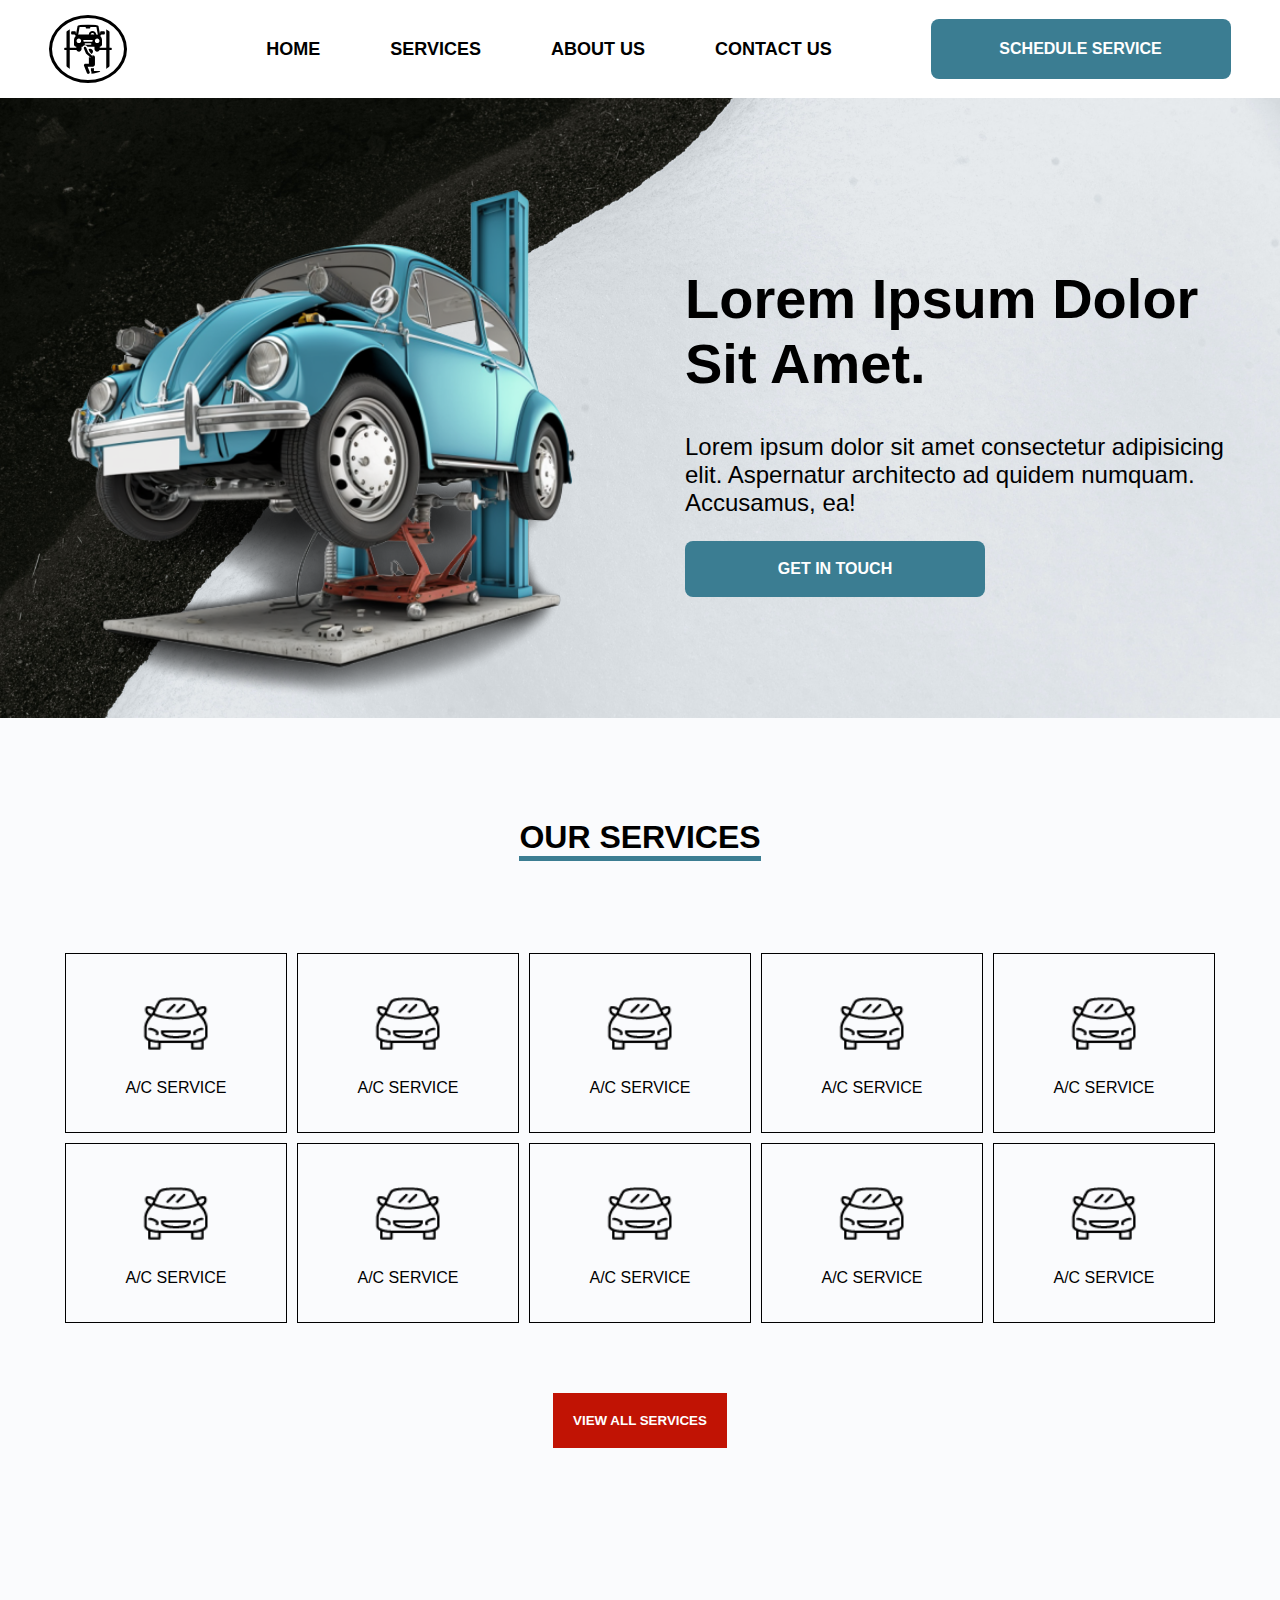
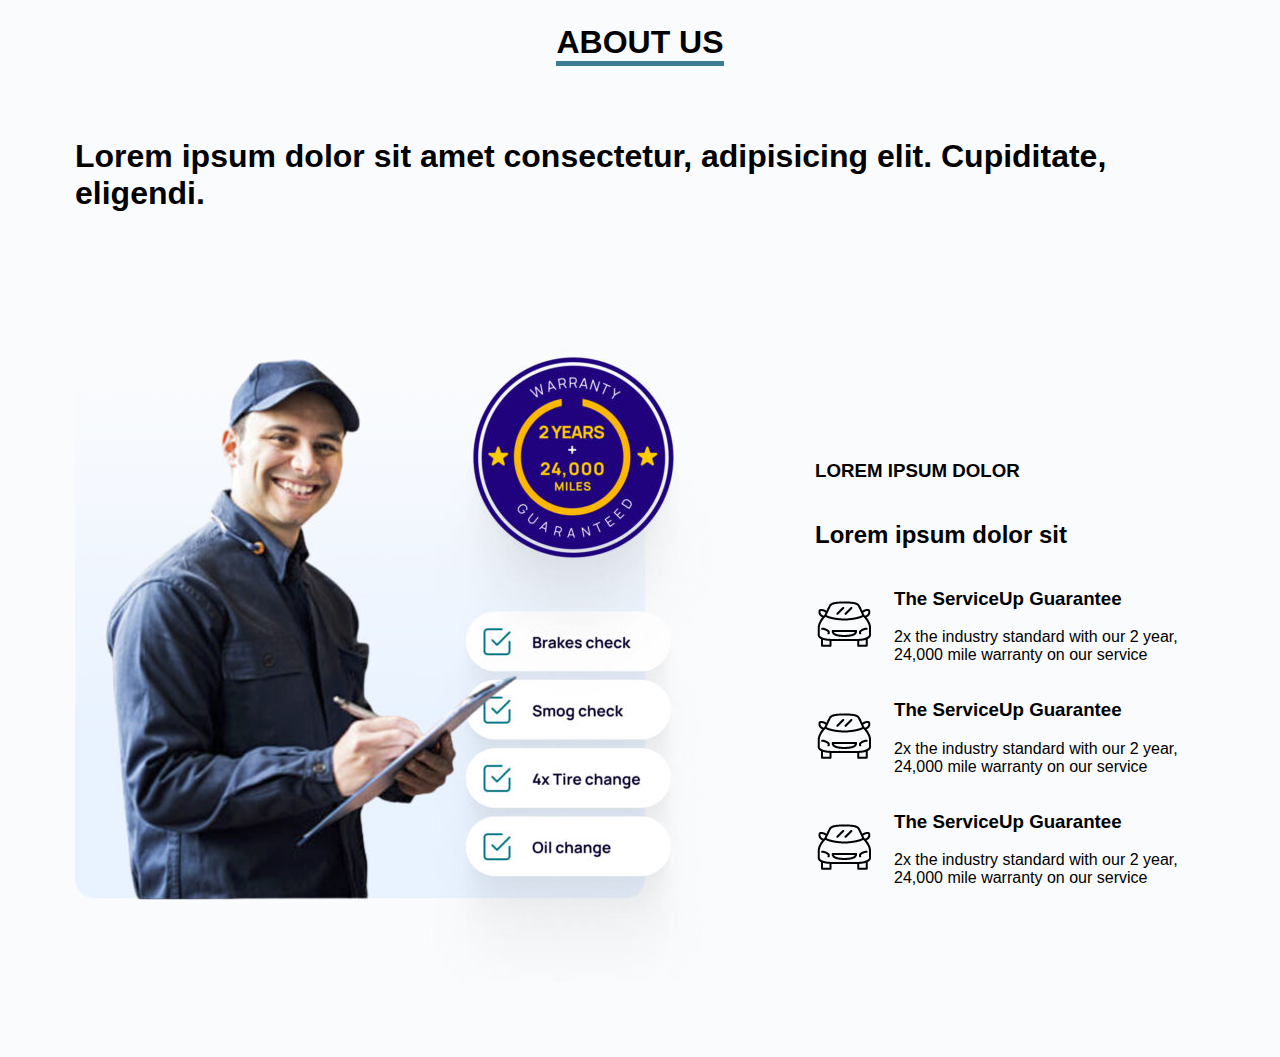
==== index.html @ e39b7b52 "initial commit" ====
<!DOCTYPE html>
<html lang="en">
  <head>
    <meta charset="UTF-8" />
    <meta http-equiv="X-UA-Compatible" content="IE=edge" />
    <meta name="viewport" content="width=device-width, initial-scale=1.0" />
    <link rel="stylesheet" href="style.css" />
    <script
      id="CookieDeclaration"
      src="https://consent.cookiebot.com/8da7548b-3e1d-4bb9-932d-0a5141a99879/cd.js"
      type="text/javascript"
      async
    ></script>
    <script src="https://code.jquery.com/jquery-3.6.0.min.js"></script>
    <script defer src="main.js"></script>
    <title>Car Repair Service</title>
  </head>
  <body>
    <div id="back-to-top-btn">
      <img src="/images/back-to-top-svgrepo-com.svg" alt="" />
    </div>
    <nav>
      <img src="/images/logo.svg" alt="Logo" />
      <ul>
        <li><a href="#home">HOME</a></li>
        <li><a href="#services" class="smooth-scroll">SERVICES</a></li>
        <li><a href="#about" class="smooth-scroll">ABOUT US</a></li>
        <li><a href="#contact" class="smooth-scroll">CONTACT US</a></li>
      </ul>
      <button class="nav-btn">SCHEDULE SERVICE</button>
    </nav>
    <article class="hero-section">
      <img src="/images/banner.png" alt="" />
      <div class="hero-text">
        <h1>Lorem Ipsum Dolor Sit Amet.</h1>
        <p>
          Lorem ipsum dolor sit amet consectetur adipisicing elit. Aspernatur
          architecto ad quidem numquam. Accusamus, ea!
        </p>
        <button>GET IN TOUCH</button>
      </div>
    </article>
    <main>
      <div id="services">
        <h1>OUR SERVICES</h1>
        <div class="services-cards">
          <div class="card">
            <img src="/images/VEHICLE_CTA.png" alt="" />
            <span>A/C SERVICE</span>
          </div>
          <div class="card">
            <img src="/images/VEHICLE_CTA.png" alt="" />
            <span>A/C SERVICE</span>
          </div>
          <div class="card">
            <img src="/images/VEHICLE_CTA.png" alt="" />
            <span>A/C SERVICE</span>
          </div>
          <div class="card">
            <img src="/images/VEHICLE_CTA.png" alt="" />
            <span>A/C SERVICE</span>
          </div>
          <div class="card">
            <img src="/images/VEHICLE_CTA.png" alt="" />
            <span>A/C SERVICE</span>
          </div>
          <div class="card">
            <img src="/images/VEHICLE_CTA.png" alt="" />
            <span>A/C SERVICE</span>
          </div>
          <div class="card">
            <img src="/images/VEHICLE_CTA.png" alt="" />
            <span>A/C SERVICE</span>
          </div>
          <div class="card">
            <img src="/images/VEHICLE_CTA.png" alt="" />
            <span>A/C SERVICE</span>
          </div>
          <div class="card">
            <img src="/images/VEHICLE_CTA.png" alt="" />
            <span>A/C SERVICE</span>
          </div>
          <div class="card">
            <img src="/images/VEHICLE_CTA.png" alt="" />
            <span>A/C SERVICE</span>
          </div>
        </div>
        <button>VIEW ALL SERVICES</button>
      </div>
    </main>
    <article id="about">
      <h1>ABOUT US</h1>
      <span>
        Lorem ipsum dolor sit amet consectetur, adipisicing elit. Cupiditate,
        eligendi.
      </span>
      <div class="about-section-one">
        <img src="/images/warranty-6-640x640.jpg" alt="" />
        <div class="about-section-text">
          <h3>LOREM IPSUM DOLOR</h3>
          <h2>Lorem ipsum dolor sit</h2>
          <div>
            <div class="flex">
              <img src="/images/VEHICLE_CTA.png" alt="" />
              <div>
                <h3>The ServiceUp Guarantee</h3>
                <p>
                  2x the industry standard with our 2 year, 24,000 mile warranty
                  on our service
                </p>
              </div>
            </div>
            <div class="flex">
              <img src="/images/VEHICLE_CTA.png" alt="" />
              <div>
                <h3>The ServiceUp Guarantee</h3>
                <p>
                  2x the industry standard with our 2 year, 24,000 mile warranty
                  on our service
                </p>
              </div>
            </div>
            <div class="flex">
              <img src="/images/VEHICLE_CTA.png" alt="" />
              <div>
                <h3>The ServiceUp Guarantee</h3>
                <p>
                  2x the industry standard with our 2 year, 24,000 mile warranty
                  on our service
                </p>
              </div>
            </div>
          </div>
        </div>
      </div>
    </article>
  </body>
</html>
---- style.css ----
:root {
  --primary-color: #3b7d92;
  --background-color: #fafbfd;
}

.flex {
  display: flex;
  gap: 20px;
  align-items: center;
}

body {
  height: 2000px;
  padding: 0;
  margin: 0;
  box-sizing: border-box;
  font-family: "Manrope", sans-serif;
  overflow-x: hidden;
}

ul {
  display: flex;
  gap: 70px;
  list-style-type: none;
}

nav a {
  text-decoration: none;
  color: black;
  font-size: 18px;
  font-weight: bold;
}

nav a:hover {
  color: #3b7d92;
}

nav {
  display: flex;
  justify-content: space-around;
  align-items: center;
  padding-top: 15px;
  padding-bottom: 15px;
}

nav img {
  width: 60px;
  padding: 6px;
  height: 50px;
  border: 3px solid black;
  border-radius: 50%;
}

nav img:hover {
  cursor: pointer;
}

#back-to-top-btn {
  position: fixed;
  bottom: 20px;
  right: 20px;
  display: none;
  padding: 7px;
  cursor: pointer;
  z-index: 999;
  border: 1px solid black;
}

#back-to-top-btn img {
  height: 50px;
  width: 50px;
}

.nav-btn {
  padding: 15px;
  width: 300px;
  border-radius: 8px;
  border: none;
  background-color: var(--primary-color);
  font-size: 16px;
  font-weight: bold;
  height: 60px;
  color: #fff;
}

.nav-btn:hover {
  cursor: pointer;
  background-color: grey;
  color: black;
}

.hero-section {
  background-image: url("/images/background.jpg");
  background-size: cover;
  padding-top: 70px;
  display: flex;
  justify-content: space-around;
  height: 550px;
}

.hero-text {
  margin-top: 60px;
  max-width: 550px;
}

.hero-text h1 {
  font-size: 3.5em;
}

.hero-text p {
  font-size: 1.5em;
  max-width: 800px;
}

.hero-text button {
  padding: 1.2em;
  width: 300px;
  border-radius: 8px;
  border: none;
  background-color: var(--primary-color);
  font-weight: bold;
  color: #fff;
  font-size: 1em;
}

.hero-text button:hover {
  cursor: pointer;
  background-color: grey;
  color: black;
}

#services {
  background-color: var(--background-color);
  padding-top: 5em;
  display: flex;
  flex-direction: column;
  align-items: center;
  gap: 70px;
  padding-bottom: 5em;
}

#services h1 {
  border-bottom: 5px solid var(--primary-color);
}

#services button {
  padding: 20px;
  border: none;
  background-color: #c11304;
  font-weight: bold;
  color: white;
}

#services button:hover {
  cursor: pointer;
  background-color: grey;
  color: black;
}

.card {
  display: flex;
  flex-direction: column;
  gap: 20px;
  align-items: center;
  border: 1px solid black;
  padding: 35px;
  width: 150px;
}

.card img {
  height: 70px;
  width: 70px;
}

.services-cards {
  display: grid;
  grid-template-columns: repeat(5, 1fr);
  grid-template-rows: repeat(2, 1fr);
  grid-gap: 10px;
  justify-content: center;
}

#about {
  background-color: var(--background-color);
  display: flex;
  flex-direction: column;
  align-items: center;
  gap: 50px;
  padding: 75px;
}

#about h1 {
  border-bottom: 5px solid var(--primary-color);
}

#about span {
  font-weight: bold;
  font-size: 2em;
}

.about-section-one {
  padding-top: 5em;
  display: flex;
  gap: 100px;
}

.about-section-text {
  display: flex;
  flex-direction: column;
  padding-top: 100px;
}
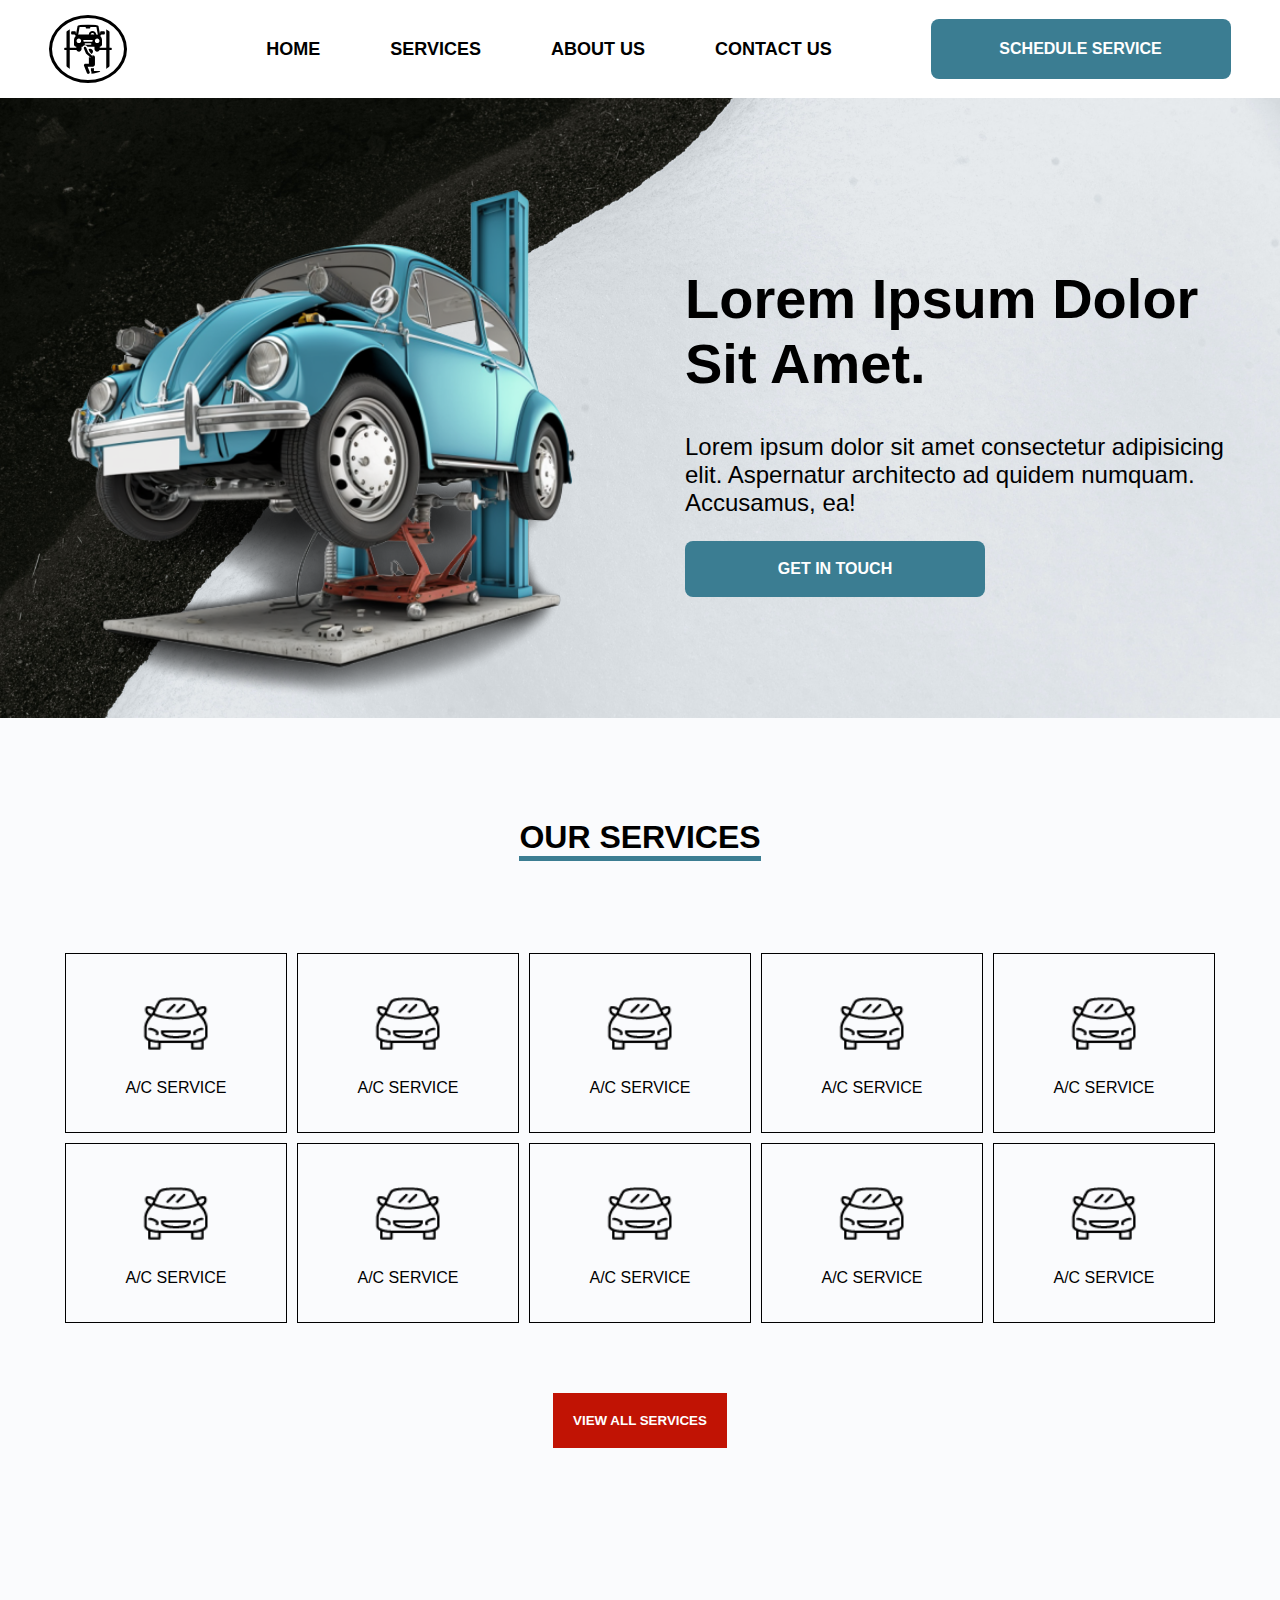
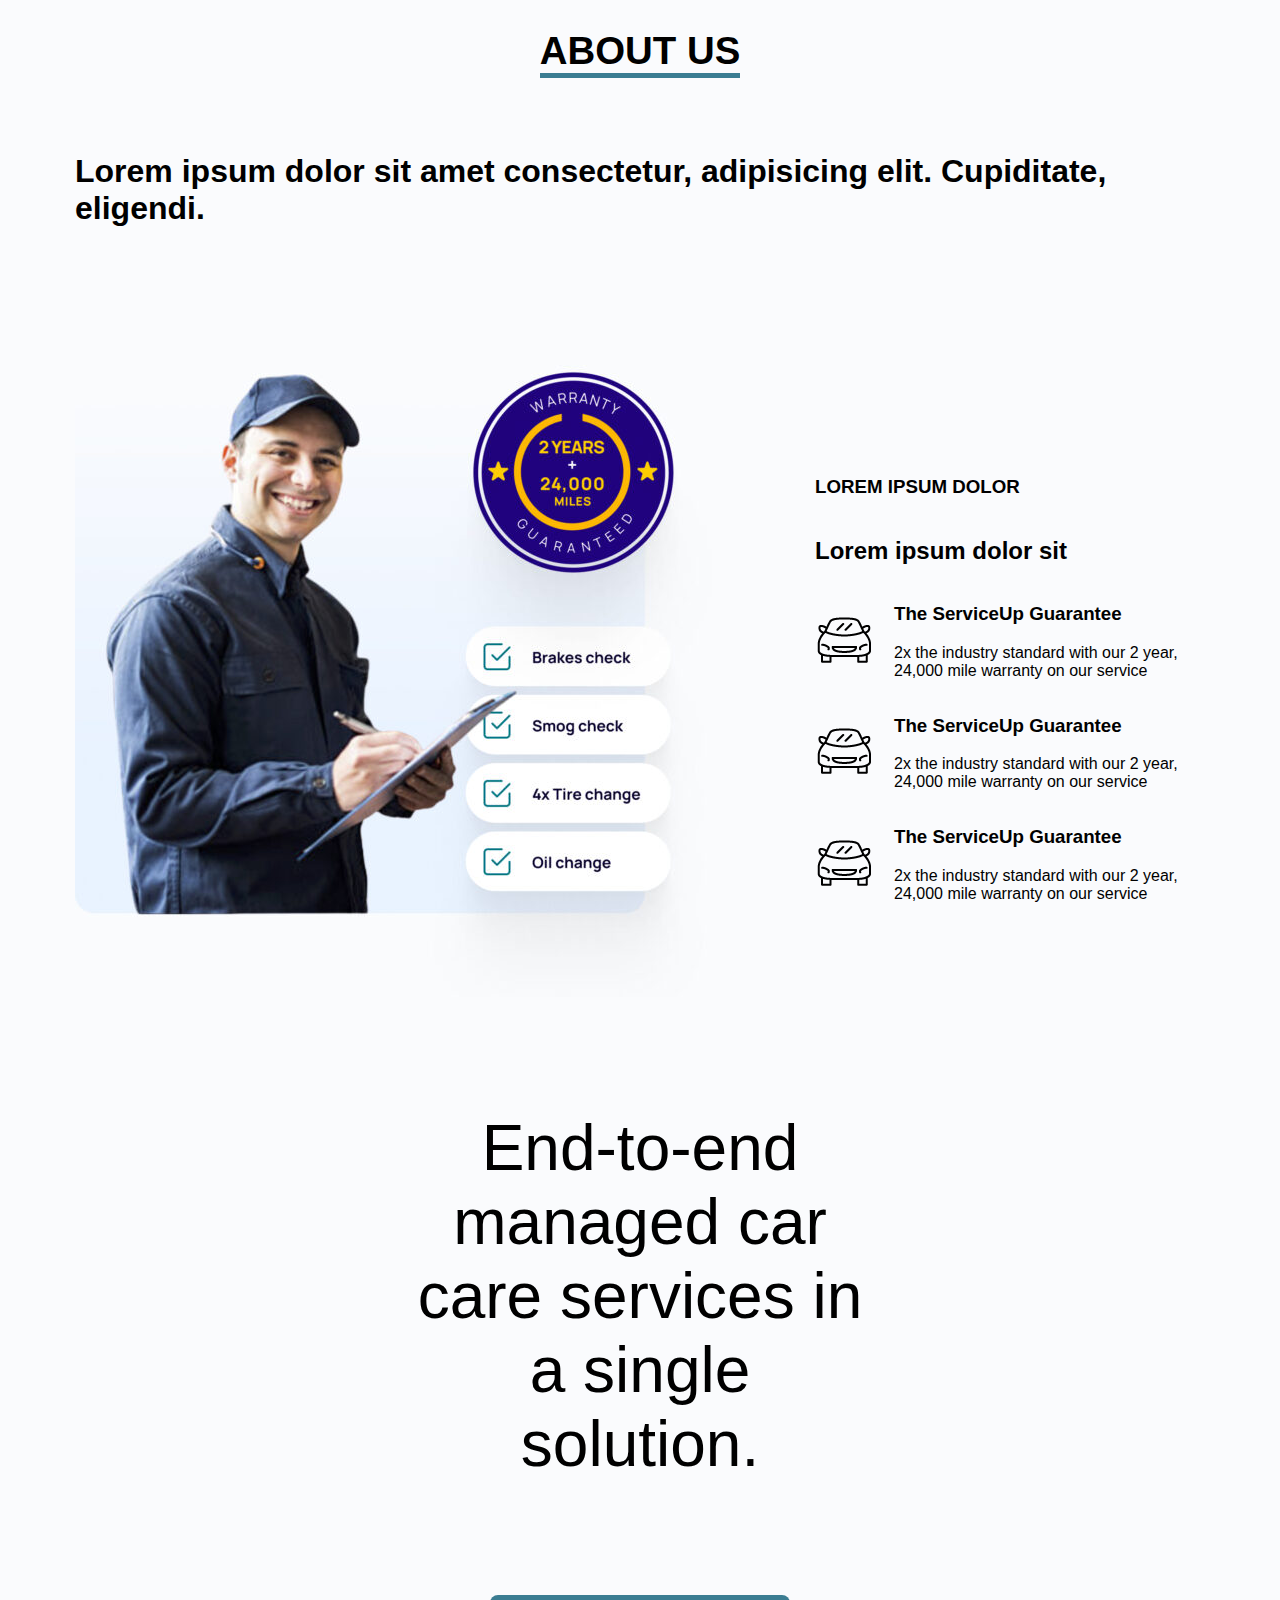
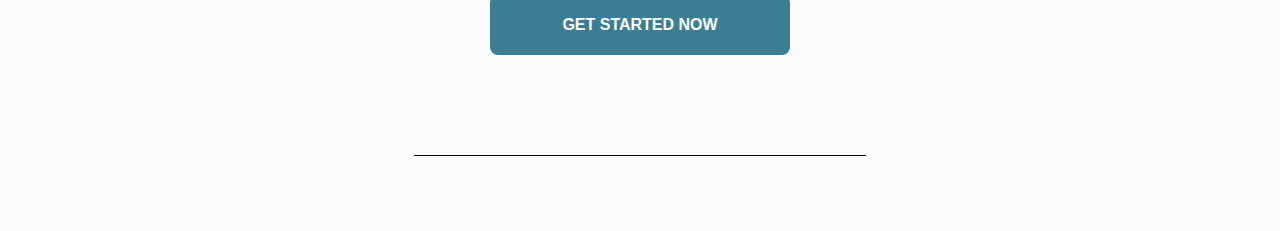
==== commit 72d3e20b: "cookie fix" ====
--- a/index.html
+++ b/index.html
@@ -133,6 +133,17 @@
           </div>
         </div>
       </div>
+      <div class="call-to-action">
+        <p>End-to-end managed car care services in a single solution.</p>
+        <button>GET STARTED NOW</button>
+      </div>
     </article>
+    <section id="contact"></section>
+    <script
+      id="CookieDeclaration"
+      src="https://consent.cookiebot.com/00000000-0000-0000-0000-000000000000/cd.js"
+      type="text/javascript"
+      async
+    ></script>
   </body>
 </html>
--- a/style.css
+++ b/style.css
@@ -190,6 +190,7 @@
 }
 
 #about h1 {
+  font-size: 2.4em;
   border-bottom: 5px solid var(--primary-color);
 }
 
@@ -209,3 +210,36 @@
   flex-direction: column;
   padding-top: 100px;
 }
+
+.call-to-action {
+  display: flex;
+  flex-direction: column;
+  gap: 50px;
+  align-items: center;
+  width: 40%;
+  padding-bottom: 100px;
+  border-bottom: 1px solid black;
+}
+
+.call-to-action p {
+  font-size: 4em;
+  text-align: center;
+}
+
+.call-to-action button {
+  padding: 15px;
+  width: 300px;
+  border-radius: 8px;
+  border: none;
+  background-color: var(--primary-color);
+  font-size: 16px;
+  font-weight: bold;
+  height: 60px;
+  color: #fff;
+}
+
+.call-to-action button:hover {
+  cursor: pointer;
+  background-color: grey;
+  color: black;
+}
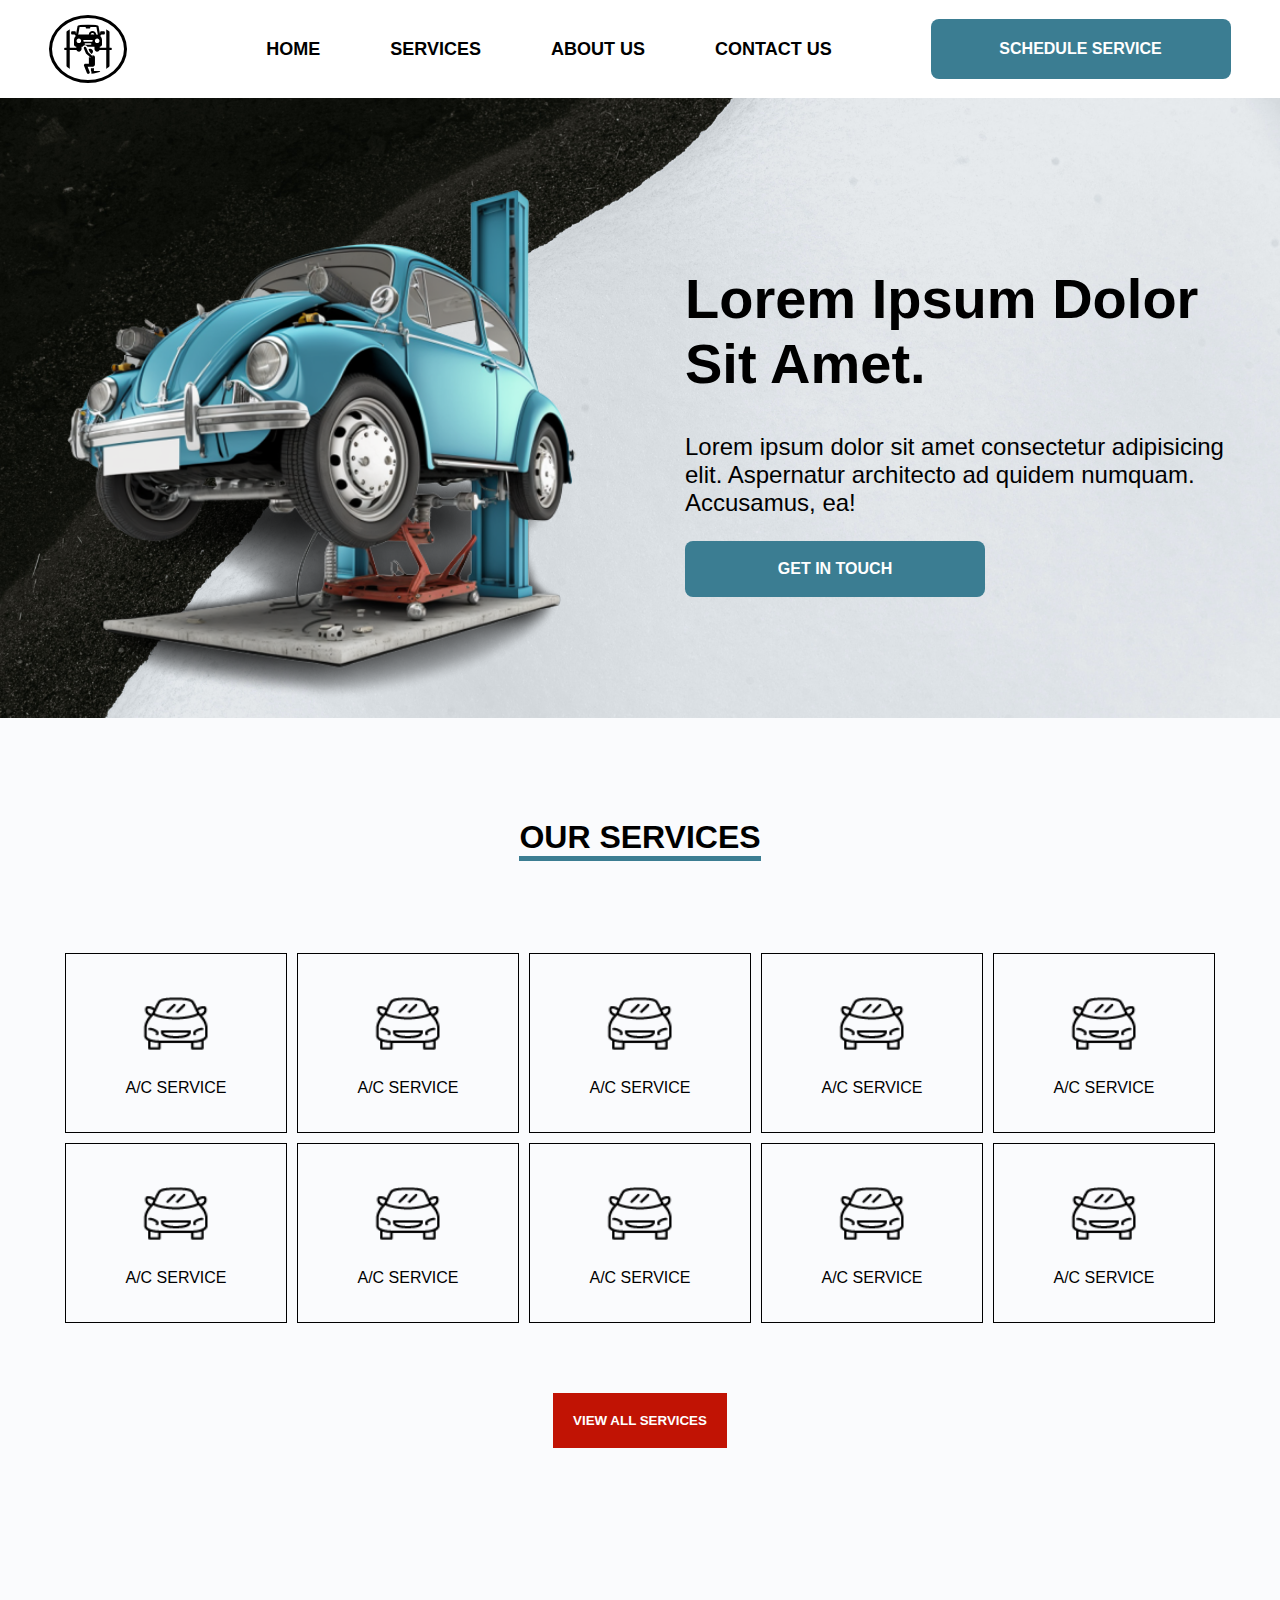
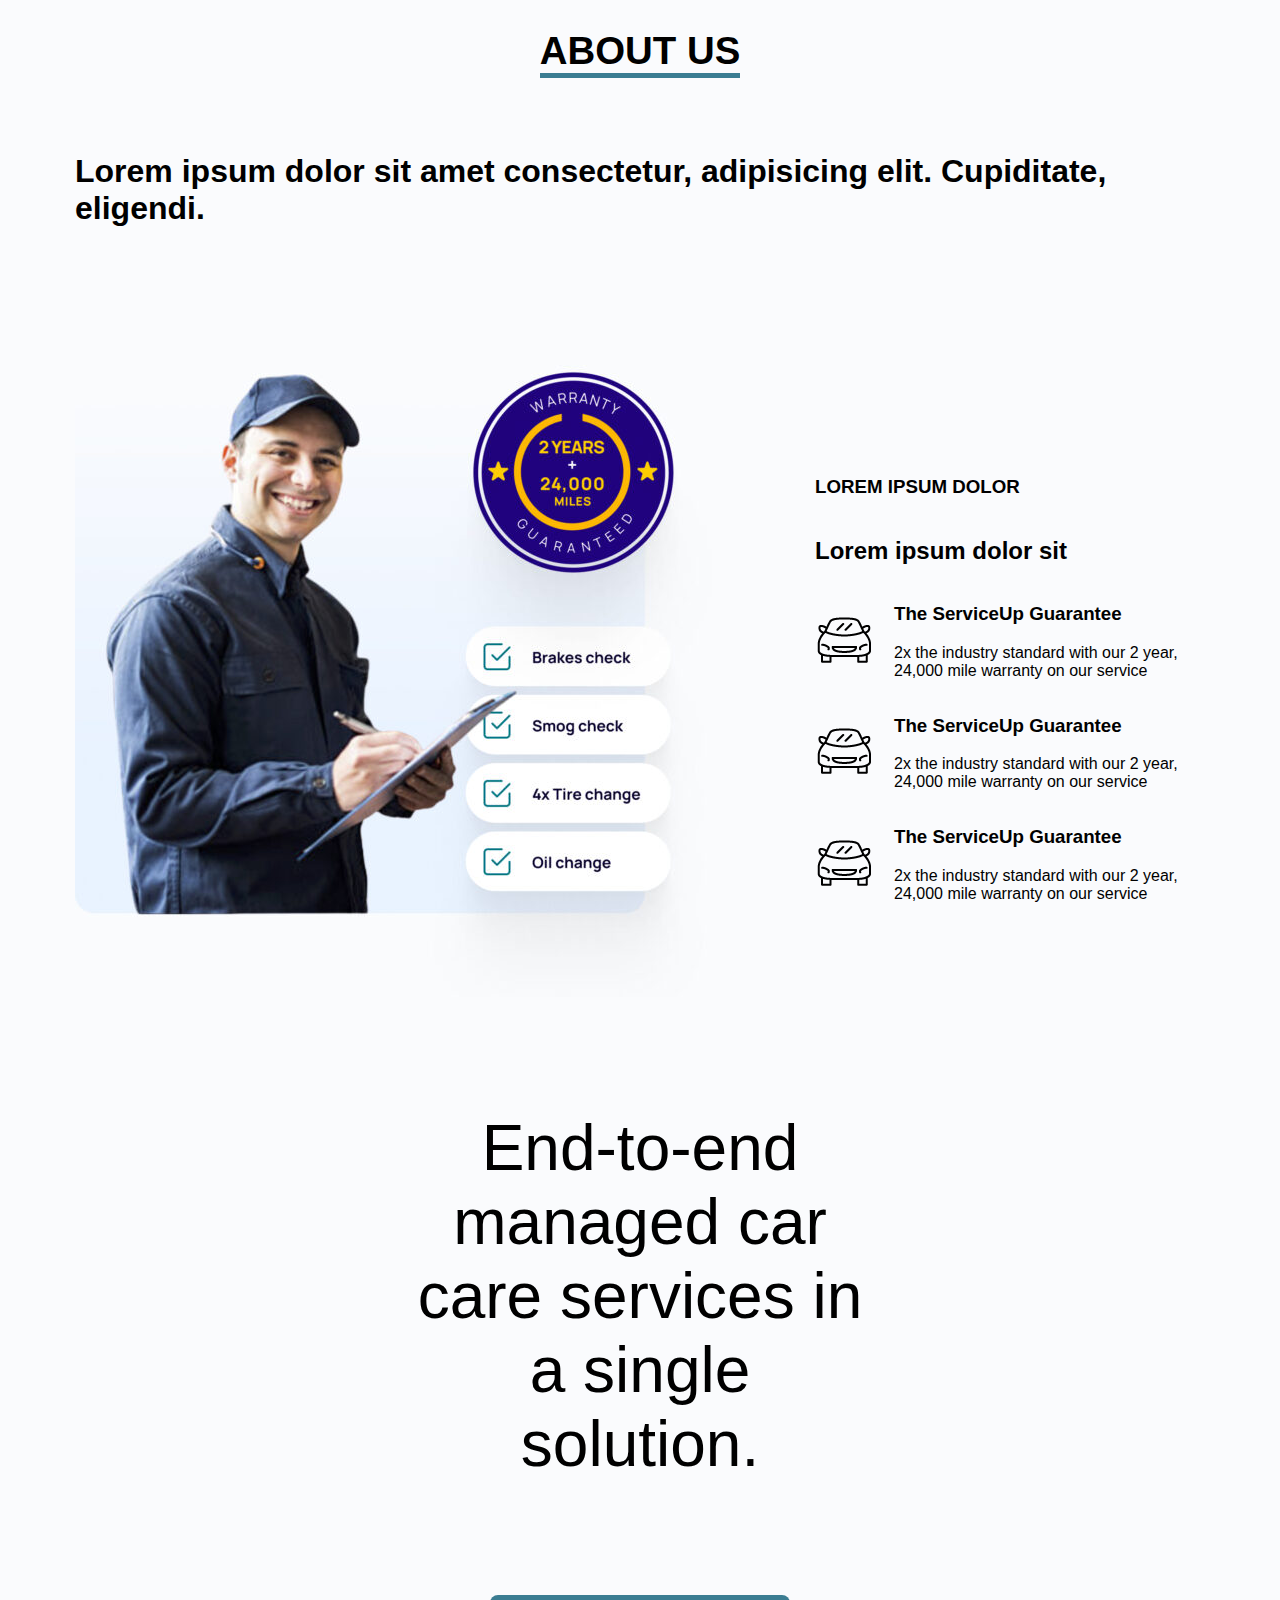
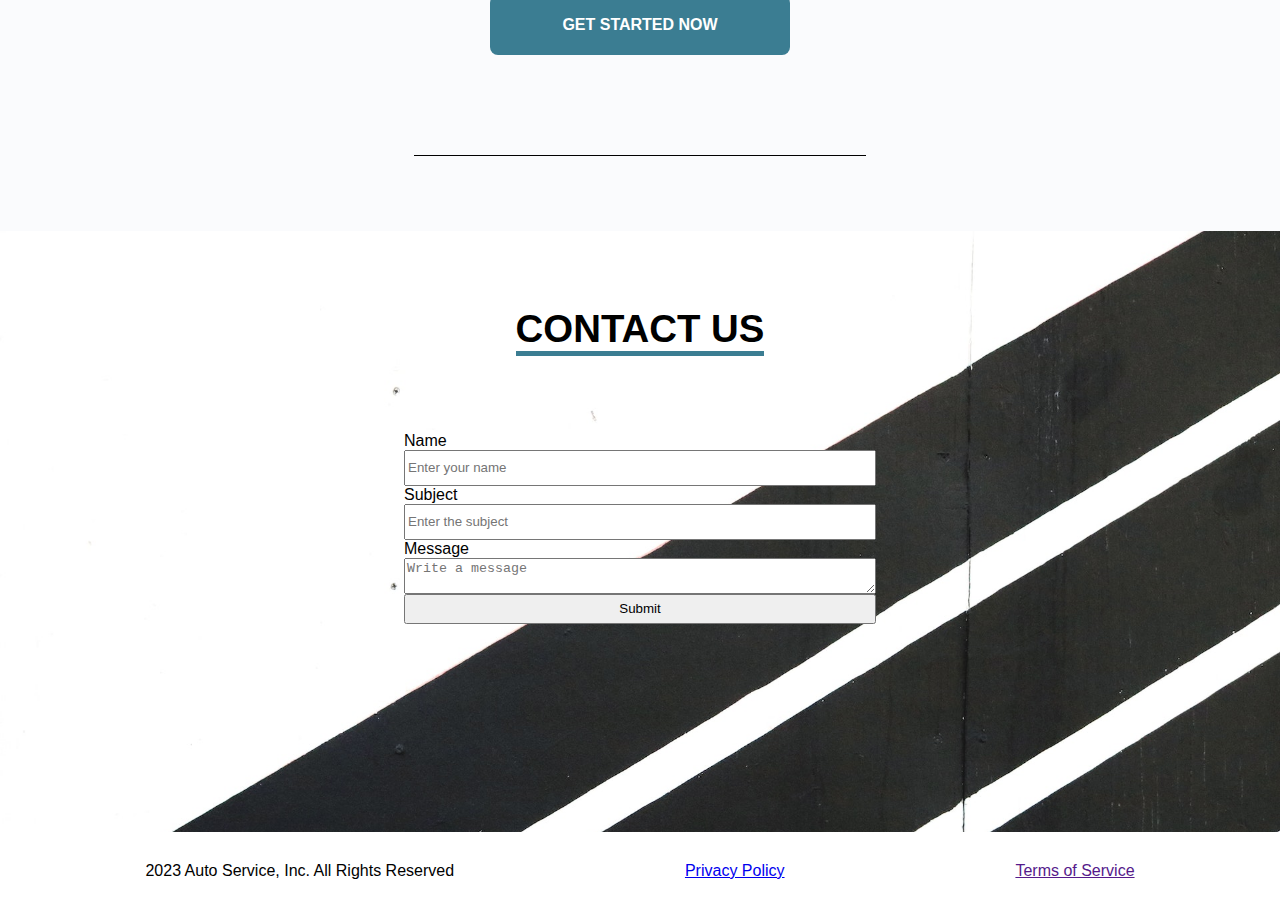
==== commit 207f2a73: "layout" ====
--- a/index.html
+++ b/index.html
@@ -6,10 +6,11 @@
     <meta name="viewport" content="width=device-width, initial-scale=1.0" />
     <link rel="stylesheet" href="style.css" />
     <script
-      id="CookieDeclaration"
-      src="https://consent.cookiebot.com/8da7548b-3e1d-4bb9-932d-0a5141a99879/cd.js"
+      id="Cookiebot"
+      src="https://consent.cookiebot.com/uc.js"
+      data-cbid="8da7548b-3e1d-4bb9-932d-0a5141a99879"
+      data-blockingmode="auto"
       type="text/javascript"
-      async
     ></script>
     <script src="https://code.jquery.com/jquery-3.6.0.min.js"></script>
     <script defer src="main.js"></script>
@@ -138,12 +139,35 @@
         <button>GET STARTED NOW</button>
       </div>
     </article>
-    <section id="contact"></section>
-    <script
+    <section id="contact">
+      <h1>CONTACT US</h1>
+      <form>
+        <label>Name</label>
+        <input type="text" name="name" placeholder="Enter your name" />
+
+        <label>Subject</label>
+        <input type="text" name="subject" placeholder="Enter the subject" />
+
+        <label>Message</label>
+        <textarea
+          type="text"
+          name="message"
+          placeholder="Write a message"
+        ></textarea>
+
+        <input type="submit" value="Submit" />
+      </form>
+    </section>
+    <footer>
+      <span>2023 Auto Service, Inc. All Rights Reserved</span>
+      <span><a href="/privacypolicy.html">Privacy Policy</a></span>
+      <span><a href="">Terms of Service</a></span>
+    </footer>
+    <!-- <script
       id="CookieDeclaration"
-      src="https://consent.cookiebot.com/00000000-0000-0000-0000-000000000000/cd.js"
+      src="https://consent.cookiebot.com/8da7548b-3e1d-4bb9-932d-0a5141a99879/cd.js"
       type="text/javascript"
       async
-    ></script>
+    ></script> -->
   </body>
 </html>
--- a/style.css
+++ b/style.css
@@ -243,3 +243,39 @@
   background-color: grey;
   color: black;
 }
+
+#contact {
+  display: flex;
+  flex-direction: column;
+  align-items: center;
+  padding: 50px;
+  background-image: url("/images/contact-banner.jpg");
+  background-size: cover;
+}
+
+#contact h1 {
+  font-size: 2.4em;
+  border-bottom: 5px solid var(--primary-color);
+}
+
+form {
+  width: 40%;
+  height: 300px;
+  display: flex;
+  flex-direction: column;
+  padding: 50px;
+}
+
+form input {
+  height: 30px;
+}
+
+footer {
+  display: flex;
+  justify-content: space-around;
+  padding: 30px;
+}
+
+.container {
+  padding: 150px;
+}
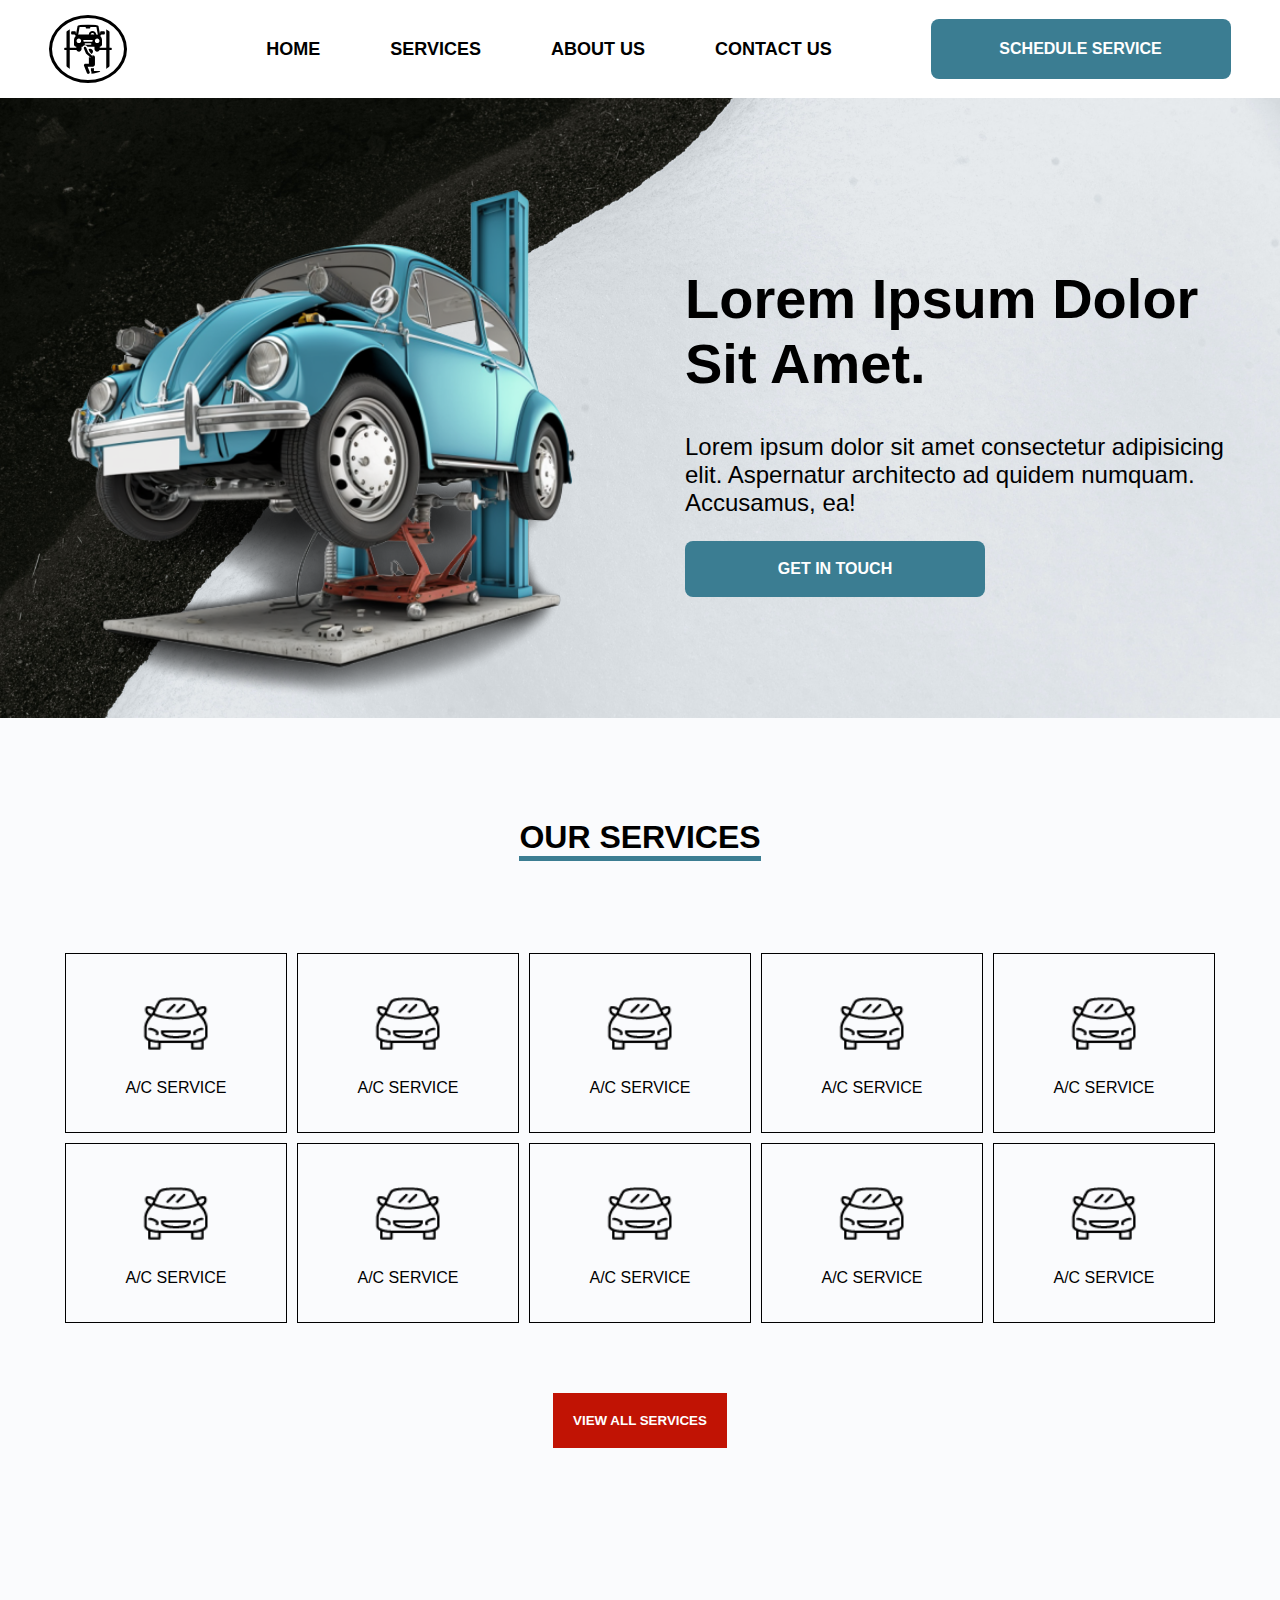
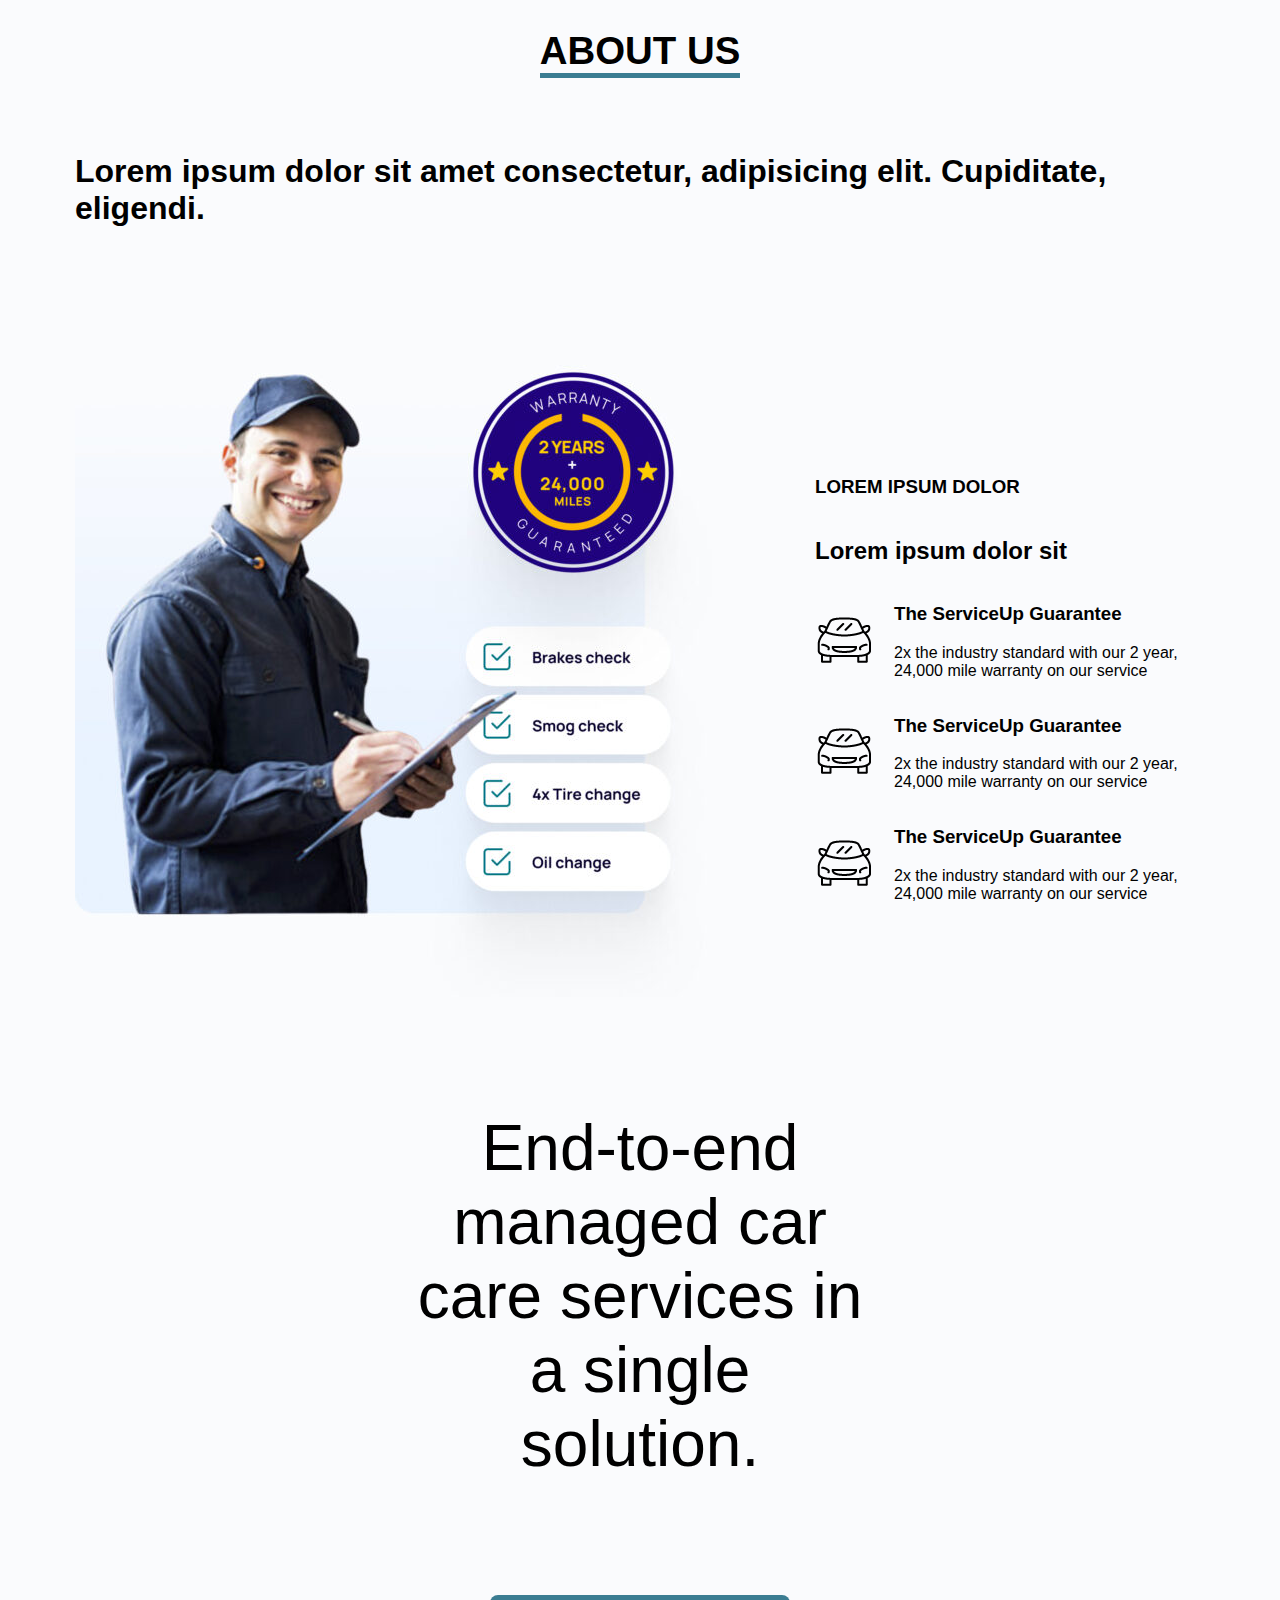
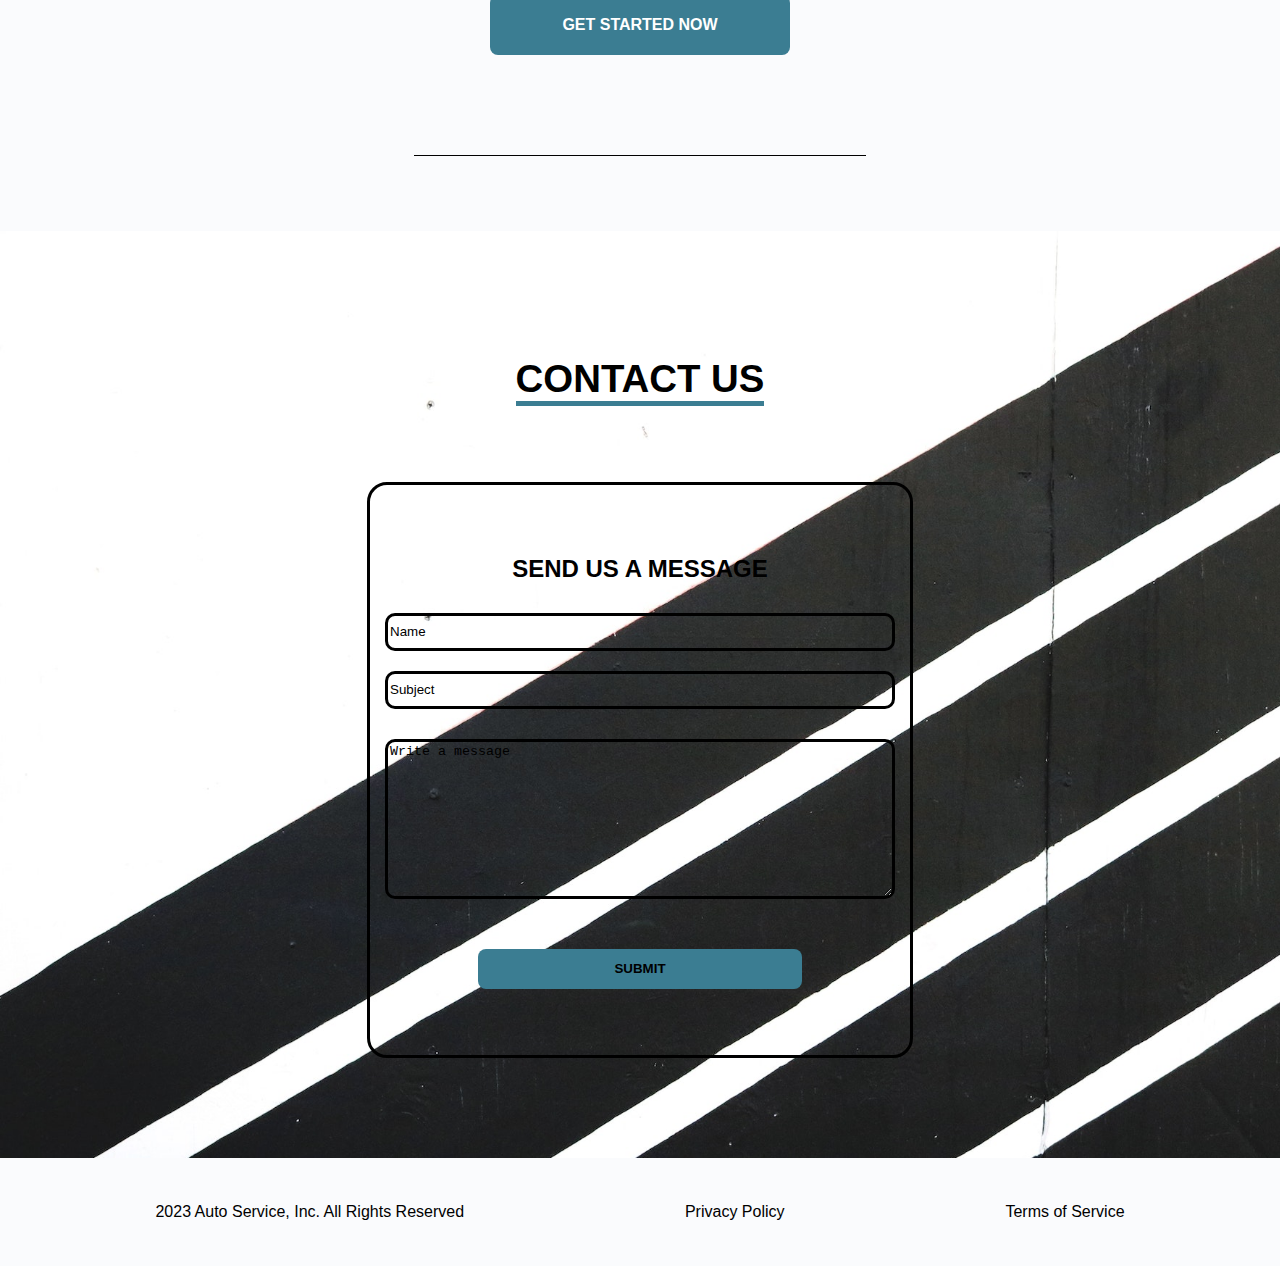
==== commit 2321febd: "Initial Commit" ====
--- a/index.html
+++ b/index.html
@@ -20,15 +20,29 @@
     <div id="back-to-top-btn">
       <img src="/images/back-to-top-svgrepo-com.svg" alt="" />
     </div>
-    <nav>
+    <nav id="home">
       <img src="/images/logo.svg" alt="Logo" />
       <ul>
-        <li><a href="#home">HOME</a></li>
+        <li><a href="#home" class="smooth-scroll">HOME</a></li>
         <li><a href="#services" class="smooth-scroll">SERVICES</a></li>
         <li><a href="#about" class="smooth-scroll">ABOUT US</a></li>
         <li><a href="#contact" class="smooth-scroll">CONTACT US</a></li>
       </ul>
       <button class="nav-btn">SCHEDULE SERVICE</button>
+      <div class="hamburger" id="hamburger-button">
+        <div class="line"></div>
+        <div class="line"></div>
+        <div class="line"></div>
+      </div>
+      <div class="sidebar" id="sidebar">
+        <a href="#" class="close-btn" id="close-btn">&times;</a>
+        <ul class="nav-links">
+          <li><a href="#home" class="smooth-scroll">HOME</a></li>
+          <li><a href="#services" class="smooth-scroll">SERVICES</a></li>
+          <li><a href="#about" class="smooth-scroll">ABOUT US</a></li>
+          <li><a href="#contact" class="smooth-scroll">CONTACT</a></li>
+        </ul>
+      </div>
     </nav>
     <article class="hero-section">
       <img src="/images/banner.png" alt="" />
@@ -38,7 +52,7 @@
           Lorem ipsum dolor sit amet consectetur adipisicing elit. Aspernatur
           architecto ad quidem numquam. Accusamus, ea!
         </p>
-        <button>GET IN TOUCH</button>
+        <a href=""><button>GET IN TOUCH</button></a>
       </div>
     </article>
     <main>
@@ -142,20 +156,16 @@
     <section id="contact">
       <h1>CONTACT US</h1>
       <form>
-        <label>Name</label>
-        <input type="text" name="name" placeholder="Enter your name" />
-
-        <label>Subject</label>
-        <input type="text" name="subject" placeholder="Enter the subject" />
-
-        <label>Message</label>
+        <h2>SEND US A MESSAGE</h2>
+        <input type="text" name="name" placeholder="Name" />
+        <input type="text" name="subject" placeholder="Subject" />
         <textarea
           type="text"
           name="message"
           placeholder="Write a message"
         ></textarea>
 
-        <input type="submit" value="Submit" />
+        <input id="submit" type="submit" value="Submit" />
       </form>
     </section>
     <footer>
@@ -163,11 +173,5 @@
       <span><a href="/privacypolicy.html">Privacy Policy</a></span>
       <span><a href="">Terms of Service</a></span>
     </footer>
-    <!-- <script
-      id="CookieDeclaration"
-      src="https://consent.cookiebot.com/8da7548b-3e1d-4bb9-932d-0a5141a99879/cd.js"
-      type="text/javascript"
-      async
-    ></script> -->
   </body>
 </html>
--- a/style.css
+++ b/style.css
@@ -43,6 +43,71 @@
   padding-bottom: 15px;
 }
 
+.sidebar {
+  height: 100%;
+  width: 0;
+  position: fixed;
+  z-index: 1;
+  top: 0;
+  right: 0;
+  background-color: var(--background-color);
+  overflow-x: hidden;
+  transition: 0.5s;
+  padding-top: 60px;
+}
+
+.nav-links {
+  display: flex;
+  flex-direction: column;
+  list-style-type: none;
+  margin: 0;
+  padding: 0;
+}
+
+.nav-links li {
+  margin: 0 10px;
+}
+
+.nav-links a {
+  color: black;
+  text-decoration: none;
+  padding: 12px 16px;
+  display: block;
+  transition: 0.3s;
+}
+
+.nav-links a:hover {
+  background-color: #f1f1f1;
+  color: black;
+}
+
+#sidebar.active {
+  width: 300px;
+}
+
+.hamburger {
+  display: none;
+  cursor: pointer;
+  width: 50px;
+  height: 50px;
+}
+
+.line {
+  width: 100%;
+  height: 3px;
+  background-color: black;
+  margin: 6px 0;
+}
+
+.close-btn {
+  position: absolute;
+  top: 20px;
+  right: 20px;
+  font-size: 36px;
+  color: black;
+  text-decoration: none;
+}
+
 nav img {
   width: 60px;
   padding: 6px;
@@ -248,7 +313,7 @@
   display: flex;
   flex-direction: column;
   align-items: center;
-  padding: 50px;
+  padding: 100px;
   background-image: url("/images/contact-banner.jpg");
   background-size: cover;
 }
@@ -259,23 +324,225 @@
 }
 
 form {
-  width: 40%;
-  height: 300px;
-  display: flex;
-  flex-direction: column;
-  padding: 50px;
+  width: 50%;
+  height: 500px;
+  display: flex;
+  flex-direction: column;
+  align-items: center;
+  padding-bottom: 20px;
+  padding-top: 50px;
+  margin-top: 50px;
+  border-radius: 20px;
+  border: 3px solid black;
+}
+
+form h2 {
+  color: black;
 }
 
 form input {
+  width: 500px;
   height: 30px;
+  margin: 10px;
+  background-color: transparent;
+  border: 3px solid black;
+  border-radius: 10px;
+}
+
+form input::placeholder {
+  color: black;
+}
+
+form textarea::placeholder {
+  color: black;
+}
+
+form textarea {
+  margin: 20px;
+  width: 500px;
+  height: 150px;
+  background-color: transparent;
+  border: 3px solid black;
+  border-radius: 10px;
 }
 
 footer {
   display: flex;
   justify-content: space-around;
-  padding: 30px;
+  padding: 45px;
+  background-color: var(--background-color);
+}
+
+footer a {
+  color: black;
+  text-decoration: none;
 }
 
 .container {
   padding: 150px;
 }
+
+#submit {
+  margin-top: 30px;
+  width: 60%;
+  border: none;
+  border-radius: 8px;
+  background-color: var(--primary-color);
+  color: black;
+  height: 40px;
+  font-weight: bold;
+  text-transform: uppercase;
+}
+
+#submit:hover {
+  cursor: pointer;
+  cursor: pointer;
+  background-color: transparent;
+  color: black;
+  border: 3px solid black;
+}
+
+/* Responsivness */
+
+@media (max-width: 1000px) {
+  .hamburger {
+    display: block;
+    width: 40px;
+    height: 40px;
+  }
+
+  nav {
+    justify-content: space-between;
+    padding: 20px;
+  }
+
+  nav ul {
+    display: none;
+  }
+
+  nav button {
+    display: none;
+  }
+
+  nav img {
+    height: 40px;
+    width: 40px;
+  }
+
+  .hero-section {
+    flex-direction: column;
+    align-items: center;
+    padding-bottom: 20px;
+  }
+
+  .hero-section img {
+    height: 300px;
+  }
+
+  .hero-text {
+    display: flex;
+    flex-direction: column;
+    align-items: center;
+    padding-bottom: 20px;
+  }
+
+  .hero-text h1 {
+    font-size: 1.5em;
+  }
+
+  .hero-text p {
+    font-size: 1em;
+  }
+
+  .hero-text button {
+    font-size: 14px;
+  }
+
+  #services h1 {
+    font-size: 1.7em;
+  }
+
+  .services-cards {
+    display: grid;
+    grid-template-columns: repeat(2, 1fr);
+    grid-template-rows: repeat(5, 1fr);
+    grid-gap: 10px;
+    justify-content: center;
+  }
+
+  .card {
+    width: 100px;
+  }
+
+  .card span {
+    font-size: 0.8em;
+  }
+
+  #about {
+    gap: 5px;
+    padding: 20px;
+  }
+
+  .about-section-one {
+    flex-direction: column;
+  }
+
+  .about-section-one img {
+    width: 100%;
+  }
+
+  .about-section-text {
+    align-items: flex-start;
+  }
+
+  .flex img {
+    width: 100px;
+  }
+
+  #about h1 {
+    font-size: 1.7em;
+  }
+
+  #about span {
+    font-size: 1em;
+    text-align: center;
+  }
+
+  .call-to-action {
+    width: 100%;
+    padding-top: 100px;
+  }
+
+  .call-to-action p {
+    font-size: 1.5em;
+    width: 350px;
+  }
+
+  #contact {
+    padding: 20px;
+  }
+
+  #contact h1 {
+    font-size: 1.7em;
+  }
+
+  form {
+    width: 100%;
+  }
+
+  form input {
+    width: 90%;
+  }
+
+  form textarea {
+    width: 90%;
+  }
+
+  footer {
+    padding: 20px;
+  }
+
+  footer span {
+    font-size: 0.6em;
+  }
+}
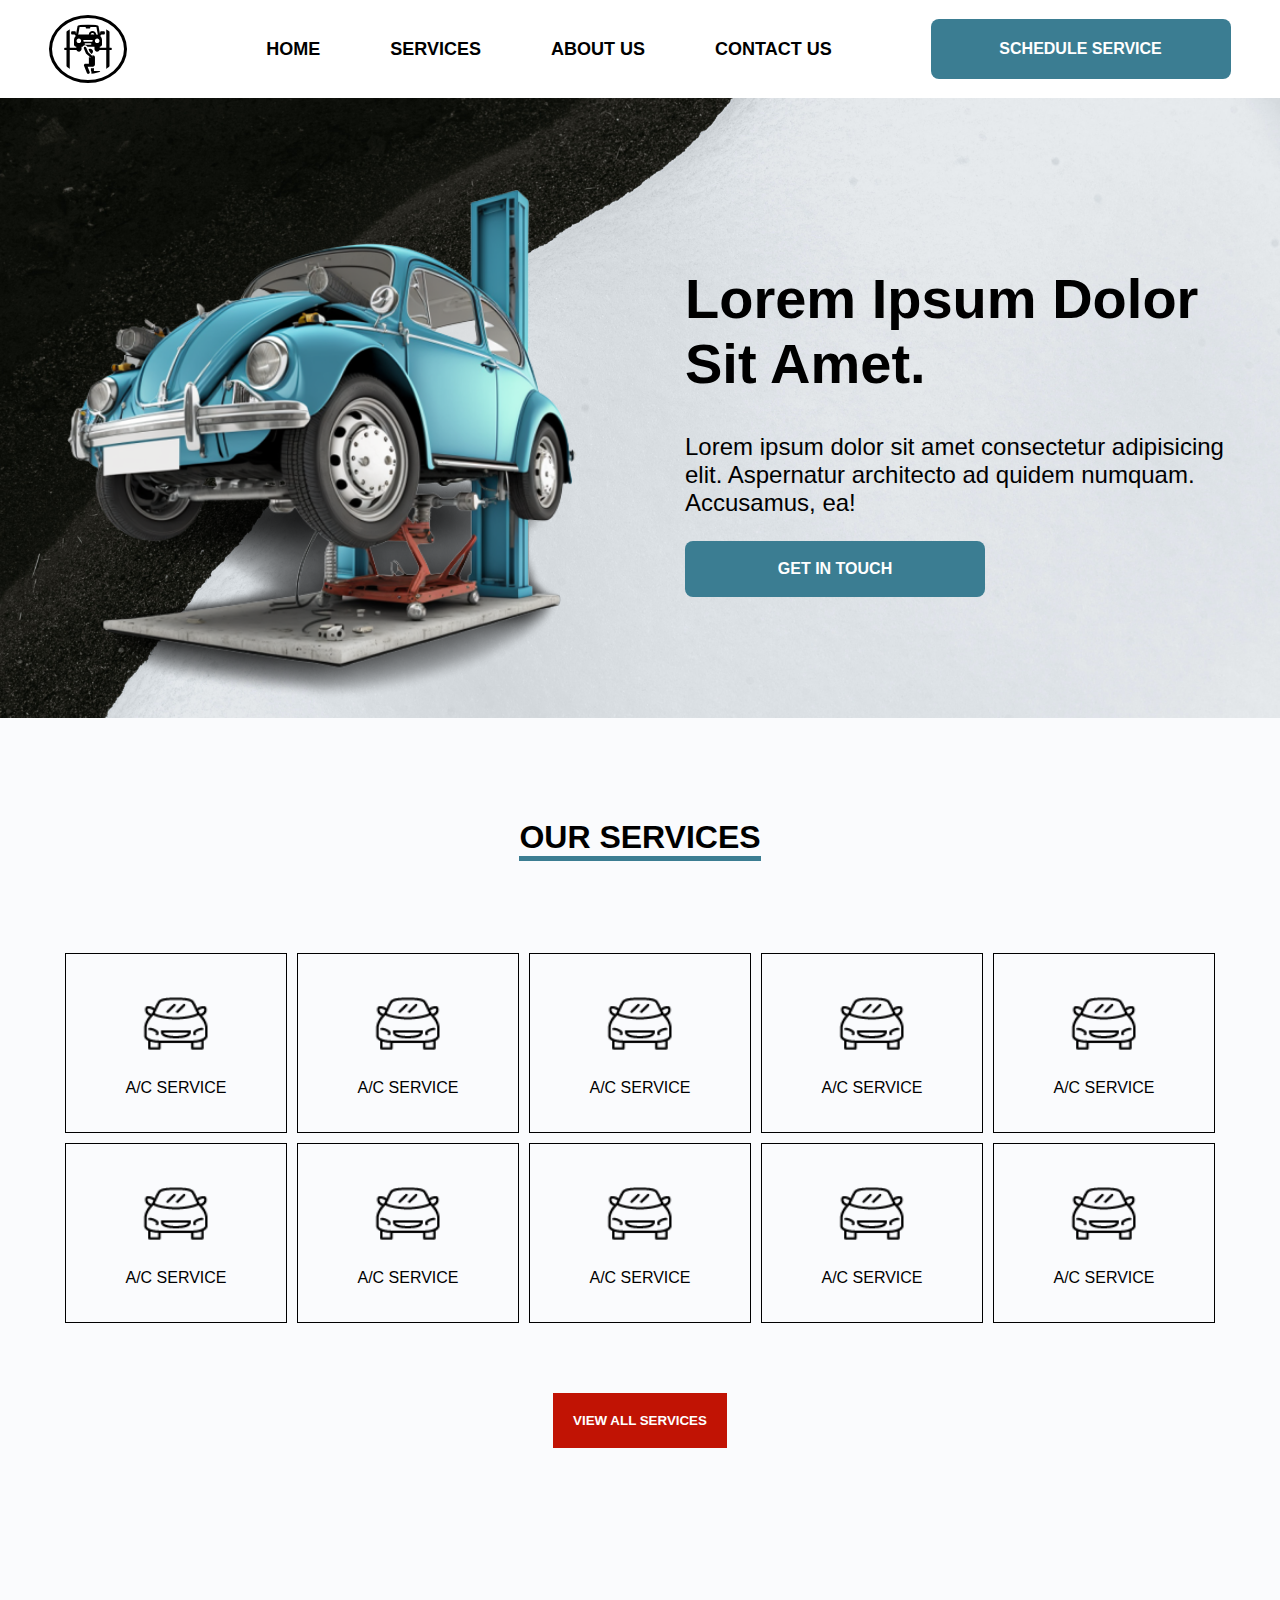
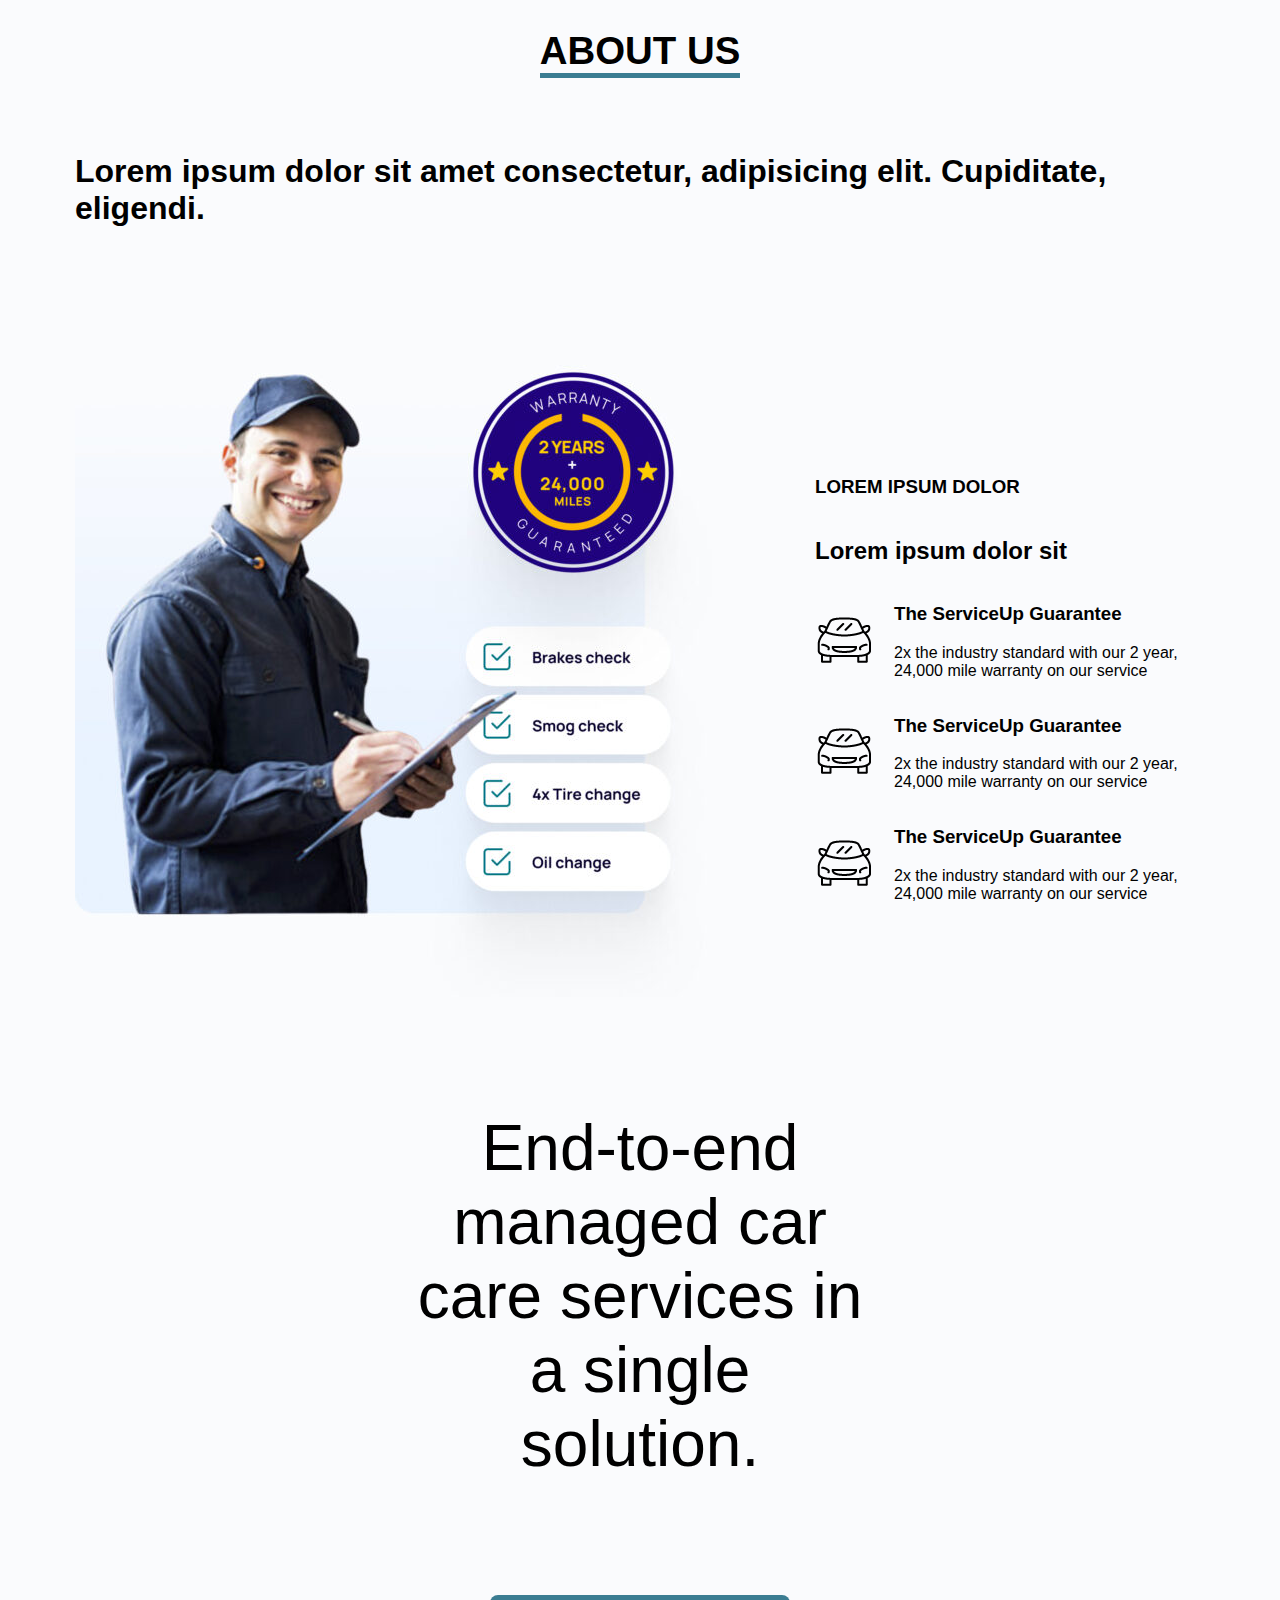
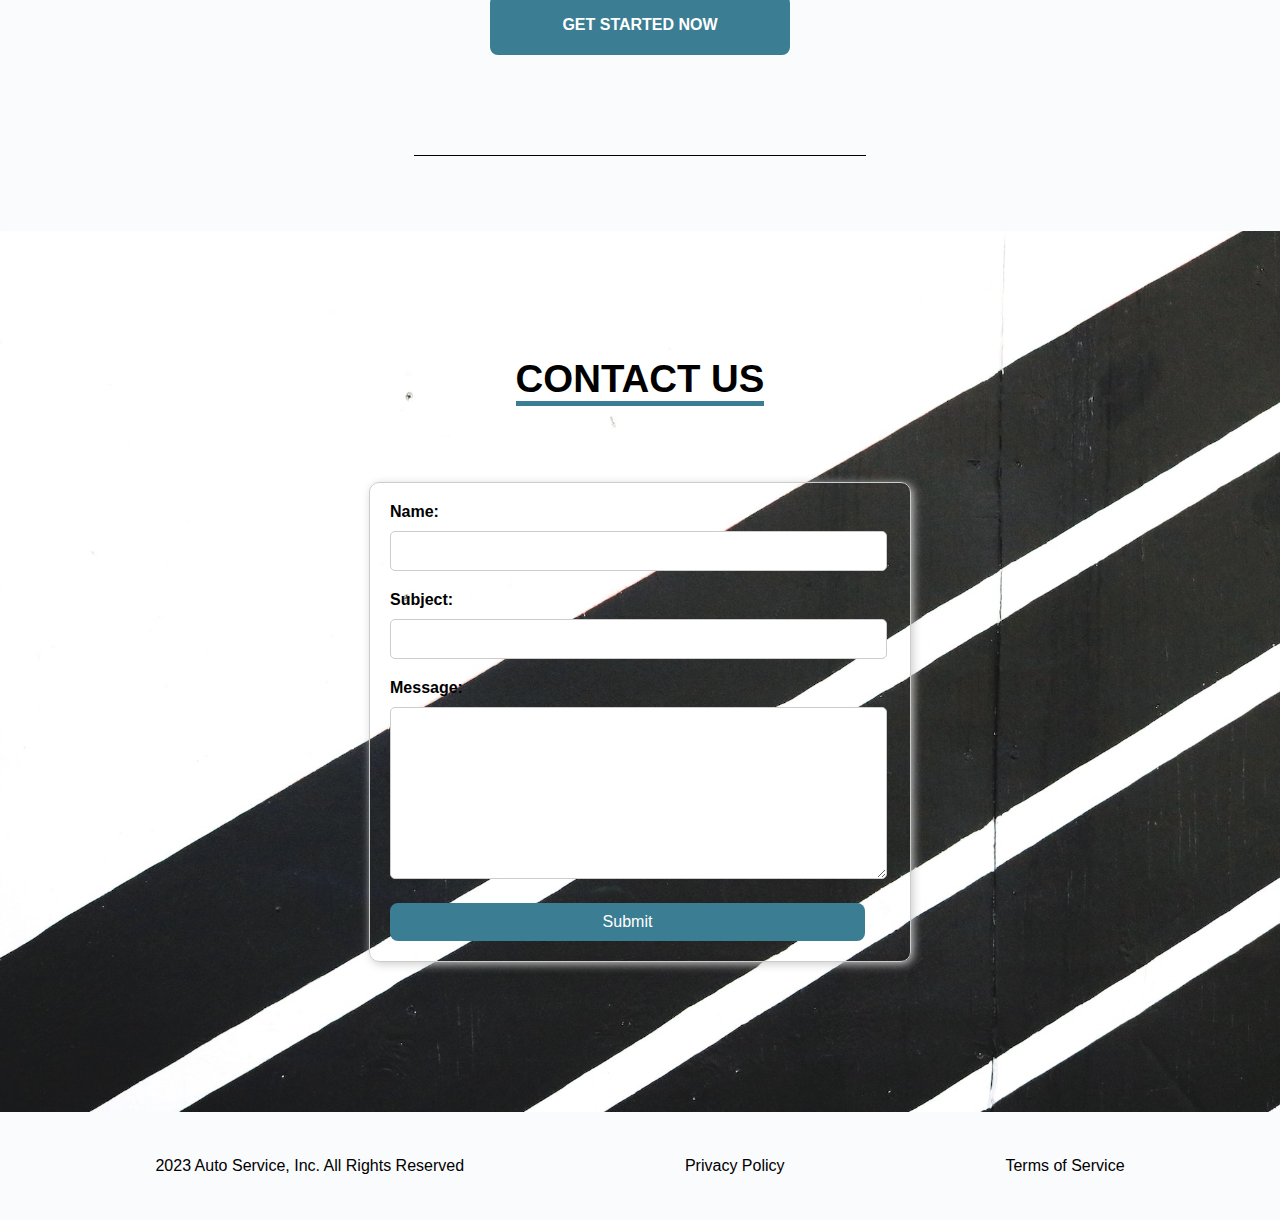
==== commit 9c3d7208: "form activate, adding rechaptcha" ====
--- a/index.html
+++ b/index.html
@@ -155,17 +155,20 @@
     </article>
     <section id="contact">
       <h1>CONTACT US</h1>
-      <form>
-        <h2>SEND US A MESSAGE</h2>
-        <input type="text" name="name" placeholder="Name" />
-        <input type="text" name="subject" placeholder="Subject" />
-        <textarea
-          type="text"
-          name="message"
-          placeholder="Write a message"
-        ></textarea>
-
-        <input id="submit" type="submit" value="Submit" />
+      <form id="form" action="https://formspree.io/f/xeqwepgb" method="POST">
+        <div>
+          <label for="name">Name:</label>
+          <input type="text" id="name" name="name" />
+        </div>
+        <div>
+          <label for="subject">Subject:</label>
+          <input type="text" id="subject" name="subject" />
+        </div>
+        <div>
+          <label for="message">Message:</label>
+          <textarea id="message" name="message"></textarea>
+        </div>
+        <button type="submit">Submit</button>
       </form>
     </section>
     <footer>
--- a/style.css
+++ b/style.css
@@ -82,7 +82,7 @@
 }
 
 #sidebar.active {
-  width: 300px;
+  width: 250px;
 }
 
 .hamburger {
@@ -324,46 +324,61 @@
 }
 
 form {
-  width: 50%;
-  height: 500px;
-  display: flex;
-  flex-direction: column;
-  align-items: center;
-  padding-bottom: 20px;
-  padding-top: 50px;
-  margin-top: 50px;
-  border-radius: 20px;
-  border: 3px solid black;
+  width: 500px;
+  margin: 50px auto;
+  padding: 20px;
+  border: 1px solid #ccc;
+  border-radius: 10px;
+  box-shadow: 2px 2px 10px #ccc;
+}
+
+form div {
+  margin-bottom: 20px;
+}
+
+label {
+  display: block;
+  font-weight: bold;
+  margin-bottom: 10px;
+}
+
+input,
+textarea {
+  width: 95%;
+  padding: 10px;
+  font-size: 16px;
+  border: 1px solid #ccc;
+  border-radius: 5px;
+}
+
+textarea {
+  height: 150px;
+  resize: vertical;
+}
+
+button[type="submit"] {
+  width: 95%;
+  padding: 10px;
+  font-size: 16px;
+  background-color: var(--primary-color);
+  color: white;
+  border: none;
+  border-radius: 8px;
+  cursor: pointer;
+}
+
+#response {
+  margin-top: 20px;
+  padding: 10px;
+  font-size: 16px;
+  background-color: green;
+  color: white;
+  border-radius: 5px;
+  text-align: center;
 }
 
 form h2 {
   color: black;
-}
-
-form input {
-  width: 500px;
-  height: 30px;
-  margin: 10px;
-  background-color: transparent;
-  border: 3px solid black;
-  border-radius: 10px;
-}
-
-form input::placeholder {
-  color: black;
-}
-
-form textarea::placeholder {
-  color: black;
-}
-
-form textarea {
-  margin: 20px;
-  width: 500px;
-  height: 150px;
-  background-color: transparent;
-  border: 3px solid black;
-  border-radius: 10px;
 }
 
 footer {
@@ -380,26 +395,6 @@
 
 .container {
   padding: 150px;
-}
-
-#submit {
-  margin-top: 30px;
-  width: 60%;
-  border: none;
-  border-radius: 8px;
-  background-color: var(--primary-color);
-  color: black;
-  height: 40px;
-  font-weight: bold;
-  text-transform: uppercase;
-}
-
-#submit:hover {
-  cursor: pointer;
-  cursor: pointer;
-  background-color: transparent;
-  color: black;
-  border: 3px solid black;
 }
 
 /* Responsivness */
@@ -527,7 +522,7 @@
   }
 
   form {
-    width: 100%;
+    width: 90%;
   }
 
   form input {
@@ -545,4 +540,8 @@
   footer span {
     font-size: 0.6em;
   }
-}
+
+  .container {
+    padding: 10px;
+  }
+}
